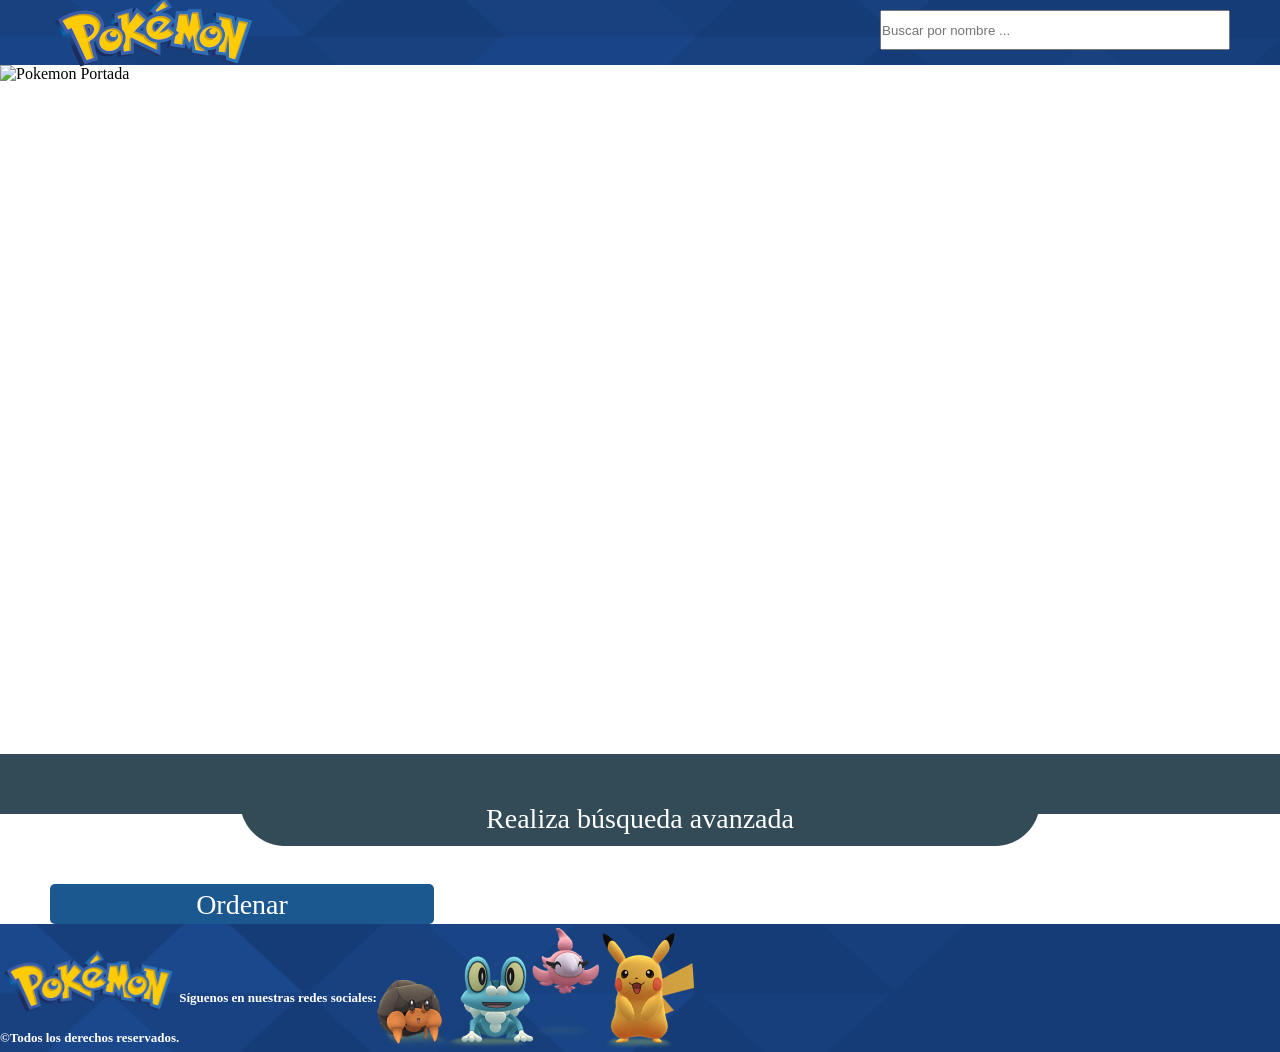
==== src/index.html @ fdc1ced2 "Busqueda avanzada" ====
<!DOCTYPE html>
<html>
  <head>
    <meta charset="utf-8">
    <title>Data Lovers</title>
    <link rel="stylesheet" href="style.css"/>
    <link rel="icon" href="imágenes/pokemon-icono.ico"> <!-- Para el ícono de la página web -->
    <meta name="viewport" content=" width=device-width, initial-scale=1, maximum-scale=1"> <!-- /para el responsive -->
  </head>
  <body>
    <header class="header">
      <img class="header-img__background" src="imágenes/header.jpg">
      <img class="header-img__icono" src="imágenes/header-icono.png" alt="Pokemon">
      <input class="header__input" id="inputName" type="text" placeholder="Buscar por nombre ...">
    </header>

    <main class="main">
      <img class="main__img-front" src="imágenes/poke-portada1.jpg" alt="Pokemon Portada">

      
      <!-- BUSQUEDA AVANZADA -->
      <div class="main__searchAvanced">
        <div class="main__searchAvanced__Options" id= "desplegabledeBusquedaAvanzada" hidden="">
          
            <button class="options-div__button" id="type">Tipo</button>
            <button class="options-div__button" id="debilidad">Debilidad</button> 
            <button class="options-div__button" id="resistencia">Resistencia</button>
            <button class="options-div__button" id="egg">Huevo</button>
            <button class="options-div__button" id="altura">Altura</button>
            <button class="options-div__button" id="peso">Peso</button>
          
        </div>
        <div class="main__searchAvanced__Main">
          <p class="main__searchAvanced-Button" id="searchAvancedButton">Realiza búsqueda avanzada</p>
          <p class="main__searchAvanced-Button-oculto" hidden="" id="ocultarbusqueda">Ocultar búsqueda avanzada</p>
          <img class="main__img-search" src="imágenes/main-1.png" alt=""><!--Imagen de Busqueda avanzada-->
        </div>
      </div>
      <!-- ORDENAR POR -->
      <div class="main-div__Ordenar">
        <button class="main-div__button-ordenar" id="ordenar">Ordenar</button>
        <div class="main-div__button-despliegue" id="desplegar" hidden="">
          <ul>
          <li class="list-order" id="A-Z_sort">Ascendente A-Z</li>
          <li class="list-order" id="Z-A_sort">Descendente Z-A</li>
          <li class="list-order" id="menor-mayor">Menor a Mayor</li>
          <li class="list-order" id="mayor_menor">Mayor a menor</li>
          </ul>
        </div>
      </div>

      <div class="main__div-Characteres" id="main__div-Characteres">
        <!-- AQUI DEBE ESTAR EL DIV DEL MAIN.JS -->

      </div>
      <!-- <button class="main__button-showAll">Mostrar los pokemones</button> -->
    </main>
    <footer class="footer">
      <img class="footer__img-background" src="imágenes/footer.jpg">
      <img class="footer__img-Icono" src="imágenes/header-icono.png" alt="">
      <p class="footer__p-CopyR">©Todos los derechos reservados.</p>
      <p class="footer__p-Social">Síguenos en nuestras redes sociales:</p>
      <img clas="footer__img-Characteres" src="imágenes/footer-personajes.png" alt="">
    </footer>
    <script src="main.js" type="module"></script>
    <script src="data/pokemon/pokemon.js" type="module"></script>
  </body>
</html>
---- src/style.css ----
* {
    padding: 0;
    margin: 0;
    box-sizing: border-box;
  }
  
  .header {
    width: 100%;
    height: 65px;
    display: flex;
    margin: 0 auto;
    flex-direction: column;
    align-items: center;
    position: relative;
    position: fixed;
  }
  
  .header-img__icono {
    position: absolute;
    align-self: start;
    margin-top: -5px;
    margin-left: 50px;
  }
  
  .header__input {
    height: 40px;
    width: 350px;
    margin-top: 10px;
    position: absolute;
    align-self: flex-end;
    margin-right: 50px;
  }
  
  .header-img__background {
    width: 100%;
    height: 65px;
    object-fit: cover;
  }
  
  /* ESTILO DEL MAIN */
  .main {
    width: 100%;
    height: auto;
    display: flex;
    margin: 0 auto;
    flex-direction: column;
    align-items: center;
  }
  
  .main__img-front {
    margin-top: 65px;
    width: 100%;
    height: 689px;
    object-fit: cover;
  }
  /* BUSQUEDA AVANZADA */
  .main__searchAvanced{
    text-align: center;
    width: 100%;
    height: auto;
    display: flex;
    align-items: center;
    flex-direction: column;    
  }
  .main__searchAvanced__Main{
    display: flex;
    justify-content: center;
  }
  .main__img-search {
    width: 100%;
    height: 92px;
    position: absolute;
    z-index: -1;
    object-fit: cover;
  }
  .main__searchAvanced-Button{
    font-family: Roboto;
    font-style: normal;
    font-weight: normal;
    font-size: 28px;
    line-height: 33px;
    color: #FFFFFF;
    margin-top: 48px;
    position: absolute;
    z-index: 1;
    cursor: pointer;
  }
  .main__searchAvanced-Button-oculto{
    font-family: Roboto;
    font-style: normal;
    font-weight: normal;
    font-size: 28px;
    line-height: 33px;
    color: #FFFFFF;
    margin-top: 48px;
    position: absolute;
    cursor: pointer;
    z-index: 1;
  }
  .main__searchAvanced__Options{
    width: 100%;
    height: 100px;
    background-color: #1B588F;
    transition: max-height .5s ease-out;
    overflow: hidden;
    
  }
  .options-div__button{
    width: 8%;
    height: 25px;
    border-radius: 5px;
    border:none;
    cursor: pointer;
    margin-top: 40px;
    margin-left: 4%;
  }
  .options-div__button:hover{
    background-color: #23ACF9;
  }
  /* ORDENAR : para el boton desplegable */
  .main-div__Ordenar {
    width: 30%;
    height: auto;
    text-align: center;
    align-self: flex-start;
    margin-left: 50px;
    margin-top: 130px;
  }
  
  .main-div__button-ordenar {
    width: 100%;
    background-color: #1B588F;
    height: 40px;
    border-radius: 5px;
    border: none;
    font-family: Roboto;
    font-style: normal;
    font-weight: normal;
    font-size: 28px;
    line-height: 33px;
    color: #FFFFFF;
  }
  .main-div__button-despliegue {
    transition: max-height .5s ease-out;
    max-height: 80%;
    overflow: hidden;
  }
  .list-order:hover {
    cursor: pointer;
  }
  .list-order:hover {
    background: rgba(0, 0, 0, 0.2);
  }
  
  /* CSS DE LAS TARJETAS DE POKEMONES */
  .main__div-Characteres {
    width: 100%;
    display: flex;
    flex-wrap: wrap;
    justify-content: space-evenly;
  }
  #pokemonCard1 {
    cursor: pointer;
  }
  /* #pokemonCard2 {
    display: none;
  } */
  .card {
    width: 290px;
    height: 320px;
    background: linear-gradient(180deg, #C8D5D8 0%, rgba(59, 79, 83, 0.35) 52.08%, #485D62 100%);
    border-radius: 12px;
    margin: 20px;
    display: flex;
    flex-direction: column;
    align-items: center;
    padding: 16px 0;
    cursor: pointer;
  }
  
  .card-div__Img {
    width: 250px;
    height: 250px;
  }
  
  .card__Img {
    width: 230px;
    height: 230px;
  }
  
  .cardInfo__Number {
    text-align: center;
    font-family: Roboto;
    font-style: normal;
    font-weight: 500;
    font-size: 20px;
    line-height: 32px;
    color: #FFFFFF;
  }
  
  .cardInfo__Boton:hover {
    border: 20px #7e0a0a;
  }
  
  .cardInfo__Boton {
    width: 290px;
    height: 53px;
    background: linear-gradient(90deg, #B647B8 0%, #7D6ED1 38.54%, #1F6E9A 100%);
    border-radius: 30px;
    border-radius: 0 0 12px 12px;
    border: none;
    padding: 5px 26px;
    font-family: Roboto;
    font-style: normal;
    font-weight: 800;
    font-size: 36px;
    line-height: 40px;
    color: #FFFFFF;
  }
  
  /* .main__button-showAll {
    width: 350px;
    height: 60px;
    background: linear-gradient(90deg, #1B588F 0%, rgba(187, 60, 167, 0.81) 54.17%, #23ACF9 100%);
    border-radius: 30px;
    border: none;
    font-family: Roboto;
    font-style: normal;
    font-weight: 600;
    font-size: 24px;
    line-height: 28px;
    color: #FFFFFF;
    margin-top: 30px;
    margin-bottom: 30px;
  } */
  
  /* ESTILO DEL FOOTER */
  .footer {
    width: 100%;
    height: 128px;
    display: flex;
    margin: 0 auto;
    flex-direction: row ;
    align-items: center;
    
  }
  
  .footer__img-background {
    width: 100%;
    height: 128px;
    position: absolute;
    z-index: -1;
    object-fit: cover;
  }
  
  .footer__img-Icono {
    height: 64px;
    width: 174px;
    position: absolute;
    z-index: 1;
    margin-top: 25px;
    align-self: flex-start;
  }
  
  .footer__p-CopyR {
    font-family: Roboto;
    font-style: normal;
    font-weight: 600;
    font-size: small;
    line-height: 20px;
    color: #FFFFFF;
    margin-top: 100px;
    justify-content: center;
  }
  .footer__p-Social{
    font-family: Roboto;
    font-style: normal;
    font-weight: 600;
    font-size: small;
    line-height: 20px;
    color: #FFFFFF;
    margin-top: 20px;
    justify-content: center;
  }
  .footer__img-Characteres {
    height: 317px;
    width: 120px;
    align-self: flex-end;
    position: absolute;
    z-index: 1;
    
  }
  
  
  /* MEDIA QUERIES */
  @media screen and (min-width: 780px) and (max-width:1024px){
    /* ejecuta tal cosa */
  
  }
  
  @media screen and (min-width: 480px) and (max-width:780px){
  }
    
  @media screen and (max-width:480px){}
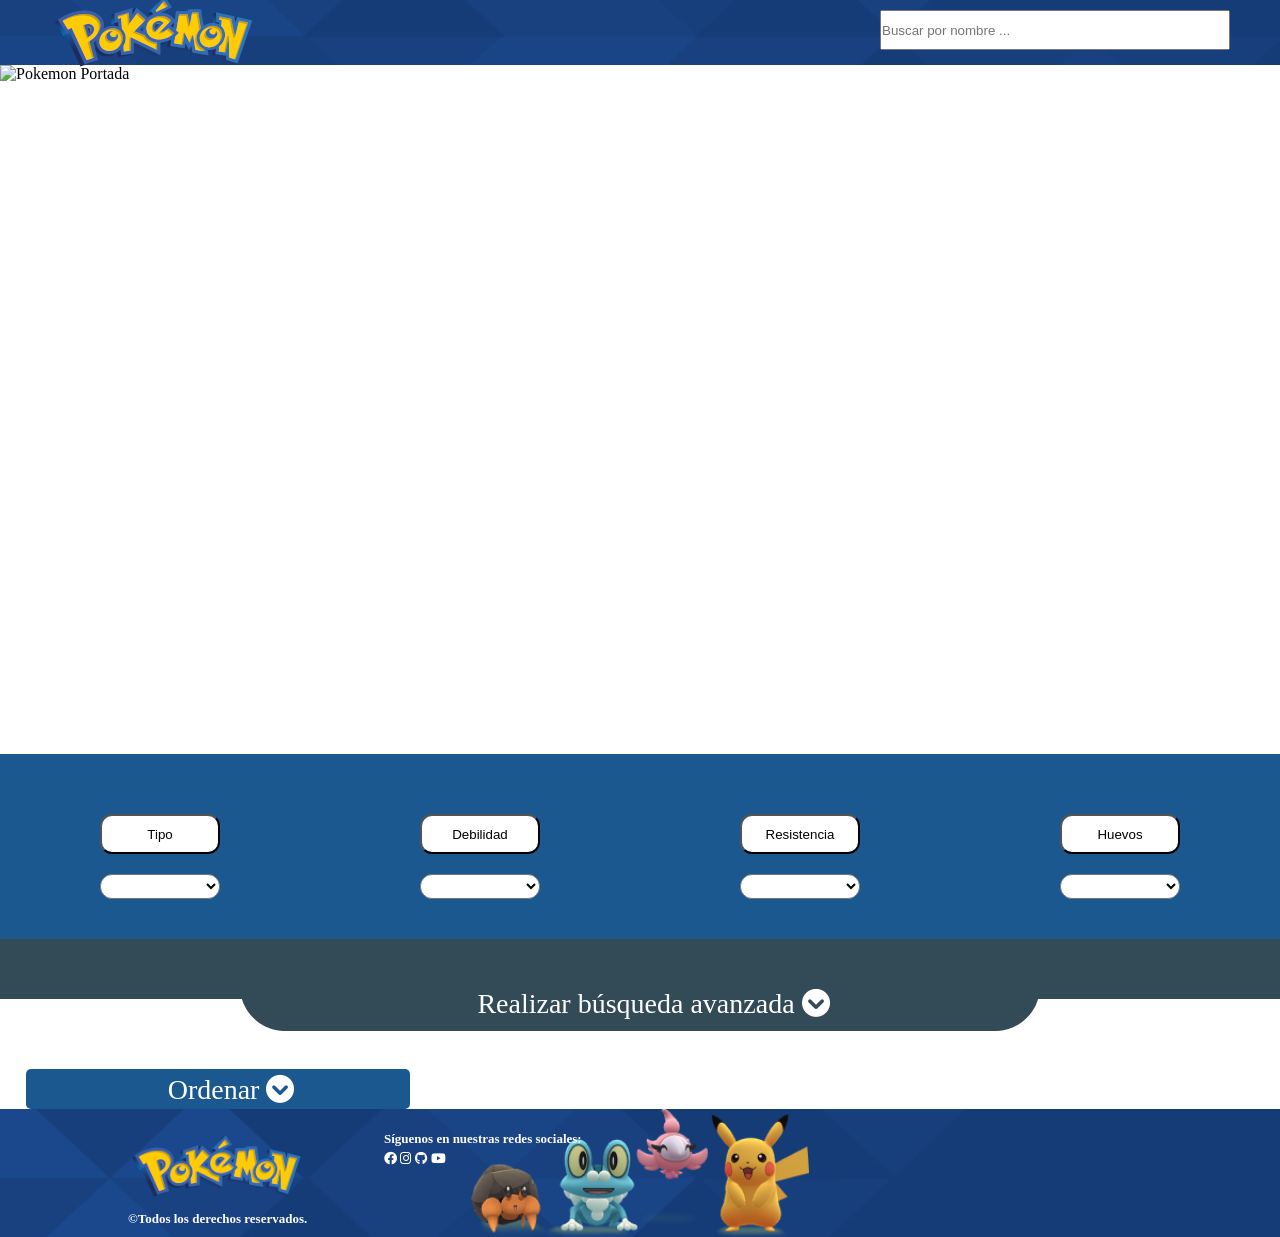
==== commit f875b953: "cambios 9/03" ====
--- a/src/index.html
+++ b/src/index.html
@@ -5,6 +5,7 @@
     <title>Data Lovers</title>
     <link rel="stylesheet" href="style.css"/>
     <link rel="icon" href="imágenes/pokemon-icono.ico"> <!-- Para el ícono de la página web -->
+    <link rel="stylesheet" href="https://cdnjs.cloudflare.com/ajax/libs/font-awesome/6.0.0/css/all.min.css">
     <meta name="viewport" content=" width=device-width, initial-scale=1, maximum-scale=1"> <!-- /para el responsive -->
   </head>
   <body>
@@ -17,28 +18,35 @@
     <main class="main">
       <img class="main__img-front" src="imágenes/poke-portada1.jpg" alt="Pokemon Portada">
 
-      
       <!-- BUSQUEDA AVANZADA -->
       <div class="main__searchAvanced">
-        <div class="main__searchAvanced__Options" id= "desplegabledeBusquedaAvanzada" hidden="">
-          
-            <button class="options-div__button" id="type">Tipo</button>
-            <button class="options-div__button" id="debilidad">Debilidad</button> 
-            <button class="options-div__button" id="resistencia">Resistencia</button>
-            <button class="options-div__button" id="egg">Huevo</button>
-            <button class="options-div__button" id="altura">Altura</button>
-            <button class="options-div__button" id="peso">Peso</button>
-          
+        <div class="OpcionesdeBusqueda">
+            <div>
+            <button id="typeButton">Tipo</button>
+            <select name="" id="typeOptions"></select>
+            </div>
+            <div>
+            <button id="weaknessButton">Debilidad</button>
+            <select name="" id="weaknessOptions"></select>
+            </div>
+            <div>
+            <button id="resistantButton">Resistencia</button>
+            <select id="resistantOptions"></select>
+            </div>
+            <div>
+            <button id="eggButton">Huevos</button>
+            <select id="eggOptions"></select>
+            </div>       
         </div>
-        <div class="main__searchAvanced__Main">
-          <p class="main__searchAvanced-Button" id="searchAvancedButton">Realiza búsqueda avanzada</p>
+        <div class="main__searchAvanced__Main" >
+          <p class="main__searchAvanced-Button" id="searchAvancedButton">Realizar búsqueda avanzada <i class="fa-solid fa-circle-chevron-down"></i></p>
           <p class="main__searchAvanced-Button-oculto" hidden="" id="ocultarbusqueda">Ocultar búsqueda avanzada</p>
           <img class="main__img-search" src="imágenes/main-1.png" alt=""><!--Imagen de Busqueda avanzada-->
         </div>
       </div>
       <!-- ORDENAR POR -->
       <div class="main-div__Ordenar">
-        <button class="main-div__button-ordenar" id="ordenar">Ordenar</button>
+        <button class="main-div__button-ordenar" id="ordenar">Ordenar  <i class="fa-solid fa-circle-chevron-down" id="iconsmall"></i></button>
         <div class="main-div__button-despliegue" id="desplegar" hidden="">
           <ul>
           <li class="list-order" id="A-Z_sort">Ascendente A-Z</li>
@@ -59,10 +67,57 @@
       <img class="footer__img-background" src="imágenes/footer.jpg">
       <img class="footer__img-Icono" src="imágenes/header-icono.png" alt="">
       <p class="footer__p-CopyR">©Todos los derechos reservados.</p>
-      <p class="footer__p-Social">Síguenos en nuestras redes sociales:</p>
-      <img clas="footer__img-Characteres" src="imágenes/footer-personajes.png" alt="">
+      <p class="footer__p-Social">Síguenos en nuestras redes sociales:<br>
+        <i class="fa-brands fa-facebook"></i>
+        <i class="fa-brands fa-instagram"></i>
+        <i class="fa-brands fa-github"></i>
+        <i class="fa-brands fa-youtube"></i>
+      </p>
+      <img clas="footer__img-Characteres" src="imágenes/footer-personajes.png" alt="characteres">
     </footer>
     <script src="main.js" type="module"></script>
     <script src="data/pokemon/pokemon.js" type="module"></script>
   </body>
 </html>
+
+
+
+
+
+
+
+
+<!-- <button class="options-div__button" id="type">Tipo</button>
+            <button class="options-div__button" id="debilidad">Debilidad</button> 
+            <button class="options-div__button" id="resistencia">Resistencia</button>
+            <button class="options-div__button" id="egg">Huevo</button>
+            <button class="options-div__button" id="altura">Altura</button>
+            <button class="options-div__button" id="peso">Peso</button> -->
+
+
+            <!-- <ul class="main__searchAvanced__Options-ul">
+              <li class="main__searchAvanced__Options-ul-li"><button class="options-div__button" id="type">Tipo</button></li>
+                <ul class="optionList" id="listType">
+                  hola
+                </ul>
+              <li class="main__searchAvanced__Options-ul-li"><button class="options-div__button" id="debilidad">Debilidad</button></li>
+                <ul class="optionList" id="listDebilidad">
+                </ul>
+              <li class="main__searchAvanced__Options-ul-li"><button class="options-div__button" id="resistencia">Resistencia</button></li>
+                <ul class="optionList" id="listResistencia">
+                </ul>
+              <li class="main__searchAvanced__Options-ul-li"><button class="options-div__button" id="egg">Huevo</button></li>
+                <ul class="optionList" id="listEgg">
+                </ul>
+            </ul> -->
+            <!-- <button class="options-div__button" id="altura">Altura</button>
+            <button class="options-div__button" id="peso">Peso</button> -->
+
+
+
+             <!-- <div class="main__searchAvanced__OptionsMore" hidden="" id="optionMore">
+          <div id="listType"></div>
+          <div id="listDebilidad"></div>
+          <div id="listResistencia"></div>
+          <div id="listEgg"></div>       
+        </div> -->
--- a/src/style.css
+++ b/src/style.css
@@ -36,7 +36,10 @@
     height: 65px;
     object-fit: cover;
   }
-  
+  /* Estilo del icono */
+  .fa-solid{
+    width: 1px;
+  }
   /* ESTILO DEL MAIN */
   .main {
     width: 100%;
@@ -46,13 +49,13 @@
     flex-direction: column;
     align-items: center;
   }
-  
   .main__img-front {
     margin-top: 65px;
     width: 100%;
     height: 689px;
     object-fit: cover;
   }
+
   /* BUSQUEDA AVANZADA */
   .main__searchAvanced{
     text-align: center;
@@ -60,8 +63,42 @@
     height: auto;
     display: flex;
     align-items: center;
-    flex-direction: column;    
-  }
+    flex-direction: column; 
+      
+  }
+  .OpcionesdeBusqueda{
+    width: 100%;
+    height: auto;
+    background-color: #1B588F; 
+    display: inline-flex;
+    justify-content: center;
+  }
+  .OpcionesdeBusqueda div{
+    display: flex;
+    flex-direction: column;
+    align-items: center;
+    margin:40px;
+    width: 25%;
+    height: 100%;
+  }
+  .OpcionesdeBusqueda div button{
+    margin: 20px;
+    width: 50%;
+    height: 40px;
+    background-color: #ffffff;
+    border-radius: 12px;
+  }
+  .OpcionesdeBusqueda div select{
+    width: 50%;
+    height: 25px;
+    background-color: #ffffff;
+    border-radius: 12px;
+    text-align: center;
+  }
+  .typeOptions__id{
+    background-color: #ffffff57;
+  }
+
   .main__searchAvanced__Main{
     display: flex;
     justify-content: center;
@@ -97,36 +134,17 @@
     cursor: pointer;
     z-index: 1;
   }
-  .main__searchAvanced__Options{
-    width: 100%;
-    height: 100px;
-    background-color: #1B588F;
-    transition: max-height .5s ease-out;
-    overflow: hidden;
-    
-  }
-  .options-div__button{
-    width: 8%;
-    height: 25px;
-    border-radius: 5px;
-    border:none;
-    cursor: pointer;
-    margin-top: 40px;
-    margin-left: 4%;
-  }
-  .options-div__button:hover{
-    background-color: #23ACF9;
-  }
+  
   /* ORDENAR : para el boton desplegable */
   .main-div__Ordenar {
     width: 30%;
     height: auto;
     text-align: center;
     align-self: flex-start;
-    margin-left: 50px;
+    margin-left: 2%;
     margin-top: 130px;
-  }
-  
+    
+  }
   .main-div__button-ordenar {
     width: 100%;
     background-color: #1B588F;
@@ -147,8 +165,6 @@
   }
   .list-order:hover {
     cursor: pointer;
-  }
-  .list-order:hover {
     background: rgba(0, 0, 0, 0.2);
   }
   
@@ -158,13 +174,9 @@
     display: flex;
     flex-wrap: wrap;
     justify-content: space-evenly;
-  }
-  #pokemonCard1 {
-    cursor: pointer;
-  }
-  /* #pokemonCard2 {
-    display: none;
-  } */
+    
+  }
+  
   .card {
     width: 290px;
     height: 320px;
@@ -177,17 +189,16 @@
     padding: 16px 0;
     cursor: pointer;
   }
-  
   .card-div__Img {
     width: 250px;
     height: 250px;
-  }
-  
+    text-align: center;
+  }
   .card__Img {
     width: 230px;
     height: 230px;
-  }
-  
+   
+  }
   .cardInfo__Number {
     text-align: center;
     font-family: Roboto;
@@ -197,11 +208,9 @@
     line-height: 32px;
     color: #FFFFFF;
   }
-  
   .cardInfo__Boton:hover {
     border: 20px #7e0a0a;
   }
-  
   .cardInfo__Boton {
     width: 290px;
     height: 53px;
@@ -213,36 +222,17 @@
     font-family: Roboto;
     font-style: normal;
     font-weight: 800;
-    font-size: 36px;
+    font-size: 30px;
     line-height: 40px;
     color: #FFFFFF;
   }
-  
-  /* .main__button-showAll {
-    width: 350px;
-    height: 60px;
-    background: linear-gradient(90deg, #1B588F 0%, rgba(187, 60, 167, 0.81) 54.17%, #23ACF9 100%);
-    border-radius: 30px;
-    border: none;
-    font-family: Roboto;
-    font-style: normal;
-    font-weight: 600;
-    font-size: 24px;
-    line-height: 28px;
-    color: #FFFFFF;
-    margin-top: 30px;
-    margin-bottom: 30px;
-  } */
-  
+    
   /* ESTILO DEL FOOTER */
   .footer {
     width: 100%;
     height: 128px;
     display: flex;
-    margin: 0 auto;
-    flex-direction: row ;
-    align-items: center;
-    
+    justify-content: center;    
   }
   
   .footer__img-background {
@@ -259,9 +249,8 @@
     position: absolute;
     z-index: 1;
     margin-top: 25px;
-    align-self: flex-start;
-  }
-  
+    left: 10%;
+  }
   .footer__p-CopyR {
     font-family: Roboto;
     font-style: normal;
@@ -269,8 +258,9 @@
     font-size: small;
     line-height: 20px;
     color: #FFFFFF;
+    position: absolute;
     margin-top: 100px;
-    justify-content: center;
+    left: 10%;
   }
   .footer__p-Social{
     font-family: Roboto;
@@ -280,26 +270,76 @@
     line-height: 20px;
     color: #FFFFFF;
     margin-top: 20px;
-    justify-content: center;
+    left: 30%;
+    position: absolute;
   }
   .footer__img-Characteres {
-    height: 317px;
+    height: 50px;
     width: 120px;
-    align-self: flex-end;
-    position: absolute;
-    z-index: 1;
-    
-  }
+    position: absolute;
+    margin-top: 0%;
+    left: 80%;
+  }
+ 
   
   
   /* MEDIA QUERIES */
   @media screen and (min-width: 780px) and (max-width:1024px){
     /* ejecuta tal cosa */
-  
-  }
-  
-  @media screen and (min-width: 480px) and (max-width:780px){
-  }
-    
-  @media screen and (max-width:480px){}
-    +  }
+  
+  @media screen and (min-width: 360px) and (max-width:780px){
+    .main__img-front {
+      margin-top: 65px;
+      width: 100%;
+      object-fit: fill;
+      
+      
+    }
+    .footer__img-Characteres {
+      display: none;}
+  
+  
+  }
+    
+  @media screen and (max-width:360px){
+    .header {
+      width: 100%;
+      height: 20%;
+      position: fixed;
+      background-color: #7D6ED1;
+    }
+    
+    .header-img__icono {
+     width: 50%;
+     align-self: center;
+     
+    
+     
+    }
+    
+    .header__input {
+      
+      width: 80%;
+      margin-top: 18%;
+      align-self: center;
+      
+      
+      
+    }
+    
+    .header-img__background {
+      display: none;
+    }
+
+
+    .main__img-front {
+      display: none;
+  }
+  .main__searchAvanced{
+    display: none;
+  }
+  .footer__img-Characteres {
+    display: none;}
+}
+  
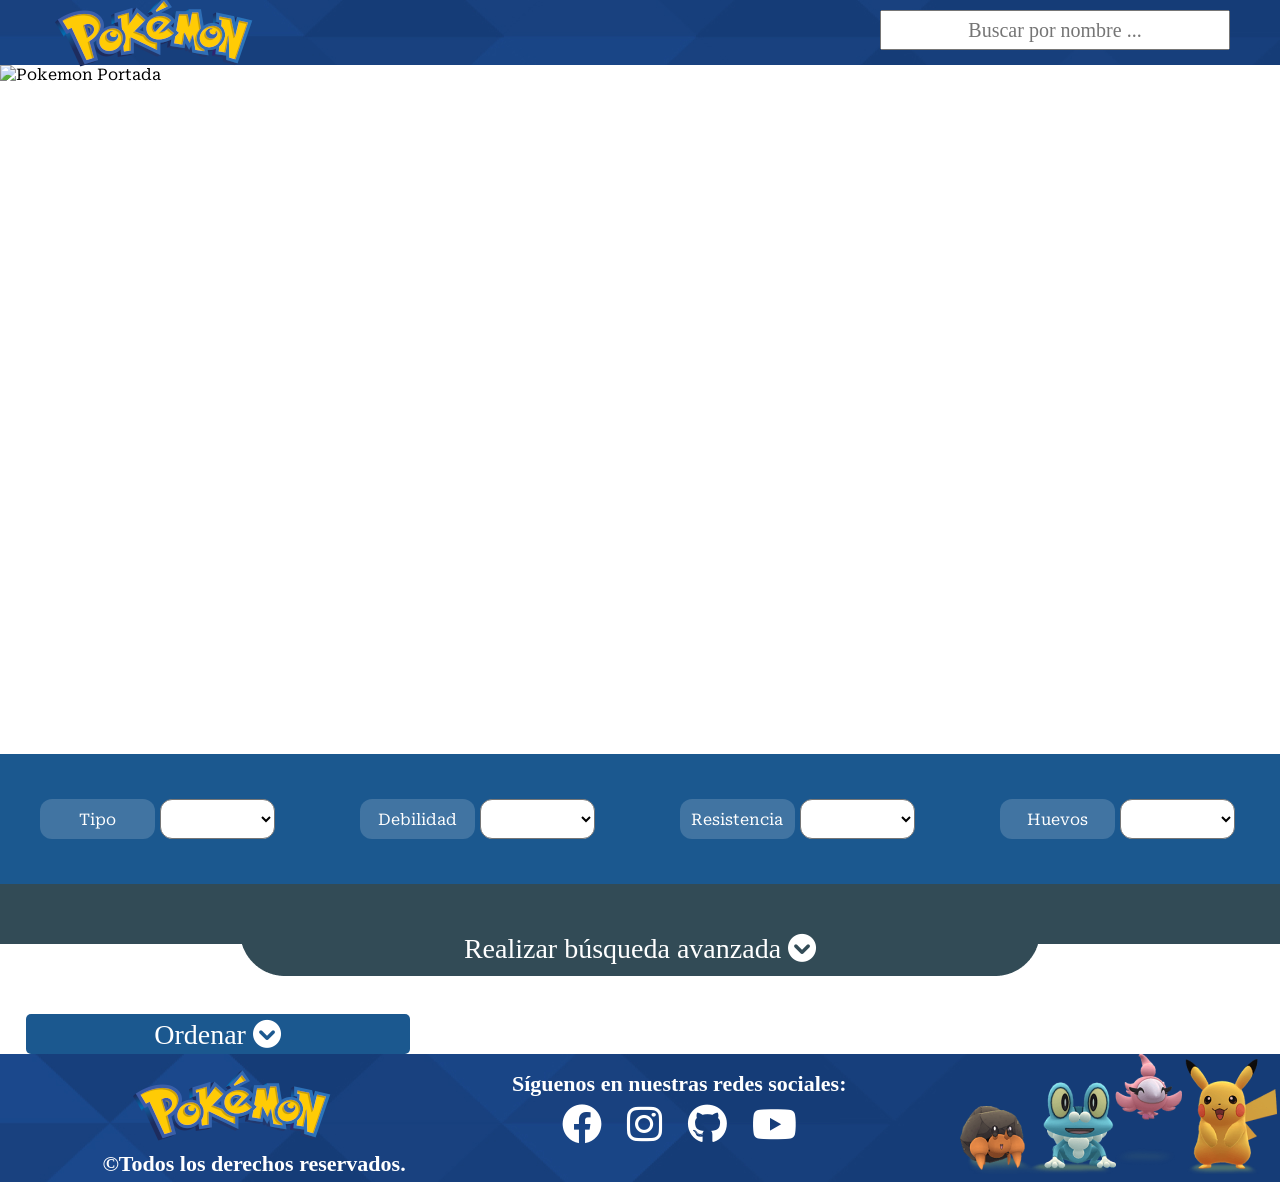
==== commit cbc683c6: "voltear la tarjeta-(backCard)" ====
--- a/src/index.html
+++ b/src/index.html
@@ -2,10 +2,11 @@
 <html>
   <head>
     <meta charset="utf-8">
-    <title>Data Lovers</title>
+    <title>Data Lovers - Pokemones</title>
     <link rel="stylesheet" href="style.css"/>
     <link rel="icon" href="imágenes/pokemon-icono.ico"> <!-- Para el ícono de la página web -->
     <link rel="stylesheet" href="https://cdnjs.cloudflare.com/ajax/libs/font-awesome/6.0.0/css/all.min.css">
+    <link href="https://fonts.googleapis.com/css2?family=Roboto+Serif:wght@100&display=swap" rel="stylesheet">
     <meta name="viewport" content=" width=device-width, initial-scale=1, maximum-scale=1"> <!-- /para el responsive -->
   </head>
   <body>
@@ -17,7 +18,6 @@
 
     <main class="main">
       <img class="main__img-front" src="imágenes/poke-portada1.jpg" alt="Pokemon Portada">
-
       <!-- BUSQUEDA AVANZADA -->
       <div class="main__searchAvanced">
         <div class="OpcionesdeBusqueda">
@@ -36,7 +36,7 @@
             <div>
             <button id="eggButton">Huevos</button>
             <select id="eggOptions"></select>
-            </div>       
+            </div>
         </div>
         <div class="main__searchAvanced__Main" >
           <p class="main__searchAvanced-Button" id="searchAvancedButton">Realizar búsqueda avanzada <i class="fa-solid fa-circle-chevron-down"></i></p>
@@ -49,20 +49,19 @@
         <button class="main-div__button-ordenar" id="ordenar">Ordenar  <i class="fa-solid fa-circle-chevron-down" id="iconsmall"></i></button>
         <div class="main-div__button-despliegue" id="desplegar" hidden="">
           <ul>
-          <li class="list-order" id="A-Z_sort">Ascendente A-Z</li>
-          <li class="list-order" id="Z-A_sort">Descendente Z-A</li>
-          <li class="list-order" id="menor-mayor">Menor a Mayor</li>
-          <li class="list-order" id="mayor_menor">Mayor a menor</li>
+            <li class="list-order" id="A-Z_sort">Ascendente A-Z</li>
+            <li class="list-order" id="Z-A_sort">Descendente Z-A</li>
+            <li class="list-order" id="menor-mayor">Menor a Mayor</li>
+            <li class="list-order" id="mayor_menor">Mayor a menor</li>
           </ul>
         </div>
       </div>
-
+        <!-- VISTA DE LOS POKEMONES -->
       <div class="main__div-Characteres" id="main__div-Characteres">
         <!-- AQUI DEBE ESTAR EL DIV DEL MAIN.JS -->
+      </div>
+    </main>
 
-      </div>
-      <!-- <button class="main__button-showAll">Mostrar los pokemones</button> -->
-    </main>
     <footer class="footer">
       <img class="footer__img-background" src="imágenes/footer.jpg">
       <img class="footer__img-Icono" src="imágenes/header-icono.png" alt="">
@@ -73,22 +72,17 @@
         <i class="fa-brands fa-github"></i>
         <i class="fa-brands fa-youtube"></i>
       </p>
-      <img clas="footer__img-Characteres" src="imágenes/footer-personajes.png" alt="characteres">
+      <div>
+        <img clas="footer__img-Characteres" src="imágenes/footer-personajes.png" alt="characteres">
+      </div>
     </footer>
     <script src="main.js" type="module"></script>
     <script src="data/pokemon/pokemon.js" type="module"></script>
   </body>
 </html>
 
-
-
-
-
-
-
-
 <!-- <button class="options-div__button" id="type">Tipo</button>
-            <button class="options-div__button" id="debilidad">Debilidad</button> 
+            <button class="options-div__button" id="debilidad">Debilidad</button>
             <button class="options-div__button" id="resistencia">Resistencia</button>
             <button class="options-div__button" id="egg">Huevo</button>
             <button class="options-div__button" id="altura">Altura</button>
@@ -119,5 +113,5 @@
           <div id="listType"></div>
           <div id="listDebilidad"></div>
           <div id="listResistencia"></div>
-          <div id="listEgg"></div>       
+          <div id="listEgg"></div>
         </div> -->
--- a/src/style.css
+++ b/src/style.css
@@ -2,8 +2,9 @@
     padding: 0;
     margin: 0;
     box-sizing: border-box;
-  }
-  
+    font-family: 'Roboto Serif', sans-serif;
+  }
+
   .header {
     width: 100%;
     height: 65px;
@@ -11,17 +12,18 @@
     margin: 0 auto;
     flex-direction: column;
     align-items: center;
-    position: relative;
+    position: absolute;
     position: fixed;
-  }
-  
+    z-index: 2;
+  }
+
   .header-img__icono {
     position: absolute;
     align-self: start;
     margin-top: -5px;
     margin-left: 50px;
   }
-  
+
   .header__input {
     height: 40px;
     width: 350px;
@@ -29,113 +31,122 @@
     position: absolute;
     align-self: flex-end;
     margin-right: 50px;
-  }
-  
-  .header-img__background {
-    width: 100%;
-    height: 65px;
-    object-fit: cover;
-  }
-  /* Estilo del icono */
-  .fa-solid{
-    width: 1px;
-  }
-  /* ESTILO DEL MAIN */
-  .main {
-    width: 100%;
-    height: auto;
-    display: flex;
-    margin: 0 auto;
-    flex-direction: column;
-    align-items: center;
-  }
-  .main__img-front {
-    margin-top: 65px;
-    width: 100%;
-    height: 689px;
-    object-fit: cover;
-  }
-
-  /* BUSQUEDA AVANZADA */
-  .main__searchAvanced{
     text-align: center;
-    width: 100%;
-    height: auto;
-    display: flex;
-    align-items: center;
-    flex-direction: column; 
-      
-  }
-  .OpcionesdeBusqueda{
-    width: 100%;
-    height: auto;
-    background-color: #1B588F; 
-    display: inline-flex;
-    justify-content: center;
-  }
-  .OpcionesdeBusqueda div{
-    display: flex;
-    flex-direction: column;
-    align-items: center;
-    margin:40px;
-    width: 25%;
-    height: 100%;
-  }
-  .OpcionesdeBusqueda div button{
-    margin: 20px;
-    width: 50%;
-    height: 40px;
-    background-color: #ffffff;
-    border-radius: 12px;
-  }
-  .OpcionesdeBusqueda div select{
-    width: 50%;
-    height: 25px;
-    background-color: #ffffff;
-    border-radius: 12px;
-    text-align: center;
-  }
-  .typeOptions__id{
-    background-color: #ffffff57;
-  }
-
-  .main__searchAvanced__Main{
-    display: flex;
-    justify-content: center;
-  }
-  .main__img-search {
-    width: 100%;
-    height: 92px;
-    position: absolute;
-    z-index: -1;
-    object-fit: cover;
-  }
-  .main__searchAvanced-Button{
     font-family: Roboto;
     font-style: normal;
     font-weight: normal;
-    font-size: 28px;
-    line-height: 33px;
-    color: #FFFFFF;
-    margin-top: 48px;
-    position: absolute;
-    z-index: 1;
-    cursor: pointer;
-  }
-  .main__searchAvanced-Button-oculto{
-    font-family: Roboto;
-    font-style: normal;
-    font-weight: normal;
-    font-size: 28px;
-    line-height: 33px;
-    color: #FFFFFF;
-    margin-top: 48px;
-    position: absolute;
-    cursor: pointer;
-    z-index: 1;
-  }
-  
-  /* ORDENAR : para el boton desplegable */
+    font-size: 20px;
+  }
+
+  .header-img__background {
+    width: 100%;
+    height: 65px;
+    object-fit: cover;
+  }
+
+  /* ESTILO DEL MAIN */
+  .main {
+    width: 100%;
+    height: auto;
+    display: flex;
+    margin: 0 auto;
+    flex-direction: column;
+    align-items: center;
+  }
+  .main__img-front {
+    margin-top: 65px;
+    width: 100%;
+    height: 689px;
+    object-fit: cover;
+  }
+
+  /* MAIN: BUSQUEDA AVANZADA */
+.main__searchAvanced {
+  text-align: center;
+  width: 100%;
+  height: auto;
+  display: flex;
+  align-items: center;
+  flex-direction: column;
+}
+
+.OpcionesdeBusqueda {
+  width: 100%;
+  height: auto;
+  background-color: #1B588F;
+  display: inline-flex;
+  justify-content: center;
+}
+
+.OpcionesdeBusqueda div {
+  display: flex;
+  flex-direction: row;
+  align-items: center;
+  margin: 40px;
+  width: 25%;
+  height: 100%;
+}
+
+.OpcionesdeBusqueda div button {
+  width: 50%;
+  height: 40px;
+  background-color: #ffffff2a;
+  border-radius: 12px;
+  border: none;
+  color: #FFFFFF;
+  font-size: 16px;
+}
+
+.OpcionesdeBusqueda div select {
+  width: 50%;
+  height: 40px;
+  background-color: #FFFFFF;
+  border-radius: 12px;
+  text-align: center;
+  margin: 5px;
+  font-size: 16px;
+}
+
+.main__searchAvanced__Main {
+  display: flex;
+  justify-content: center;
+}
+
+.main__img-search {
+  width: 100%;
+  height: 92px;
+  position: absolute;
+  z-index: -1;
+  object-fit: cover;
+}
+
+.main__searchAvanced-Button {
+  font-family: Roboto;
+  font-style: normal;
+  font-weight: normal;
+  font-size: 28px;
+  line-height: 33px;
+  color: #FFFFFF;
+  margin-top: 48px;
+  position: absolute;
+  z-index: 1;
+  cursor: pointer;
+}
+
+.main__searchAvanced-Button-oculto {
+  font-family: Roboto;
+  font-style: normal;
+  font-weight: normal;
+  font-size: 28px;
+  line-height: 33px;
+  color: #FFFFFF;
+  margin-top: 48px;
+  position: absolute;
+  cursor: pointer;
+  z-index: 1;
+}
+
+  /* MAIN: ORDENAR POR */
   .main-div__Ordenar {
     width: 30%;
     height: auto;
@@ -143,7 +154,6 @@
     align-self: flex-start;
     margin-left: 2%;
     margin-top: 130px;
-    
   }
   .main-div__button-ordenar {
     width: 100%;
@@ -167,17 +177,26 @@
     cursor: pointer;
     background: rgba(0, 0, 0, 0.2);
   }
-  
-  /* CSS DE LAS TARJETAS DE POKEMONES */
+
+  /*MAIN: TARJETAS DE POKEMONES */
   .main__div-Characteres {
     width: 100%;
     display: flex;
     flex-wrap: wrap;
     justify-content: space-evenly;
-    
-  }
-  
-  .card {
+  }
+  .card{
+    width: 290px;
+    height: 320px;
+    margin: 20px;
+    display: flex;
+    flex-direction: column;
+    align-items: center;
+    padding: 0;
+    position: relative;
+    z-index: 1;
+  }
+  .backCard {
     width: 290px;
     height: 320px;
     background: linear-gradient(180deg, #C8D5D8 0%, rgba(59, 79, 83, 0.35) 52.08%, #485D62 100%);
@@ -186,8 +205,23 @@
     display: flex;
     flex-direction: column;
     align-items: center;
-    padding: 16px 0;
-    cursor: pointer;
+    padding: 0;
+    position: relative;
+  }
+  .frontCard {
+    width: 290px;
+    height: 320px;
+    background: linear-gradient(180deg, #C8D5D8 0%, rgba(59, 79, 83, 0.35) 52.08%, #485D62 100%);
+    border-radius: 12px;
+    margin: 20px;
+    display: flex;
+    flex-direction: column;
+    align-items: center;
+    padding: 0;
+    position: relative;
+  }
+  .backCard {
+    display: none;
   }
   .card-div__Img {
     width: 250px;
@@ -197,7 +231,6 @@
   .card__Img {
     width: 230px;
     height: 230px;
-   
   }
   .cardInfo__Number {
     text-align: center;
@@ -208,9 +241,7 @@
     line-height: 32px;
     color: #FFFFFF;
   }
-  .cardInfo__Boton:hover {
-    border: 20px #7e0a0a;
-  }
+
   .cardInfo__Boton {
     width: 290px;
     height: 53px;
@@ -226,120 +257,116 @@
     line-height: 40px;
     color: #FFFFFF;
   }
-    
+
   /* ESTILO DEL FOOTER */
+.footer {
+  width: 100%;
+  height: 128px;
+  text-align: center;
+  display: inline-flex;
+  vertical-align: bottom;
+}
+.footer__img-background {
+  width: 100%;
+  height: 128px;
+  /* position: absolute;
+    z-index: -1; */
+  object-fit: cover;
+}
+.footer__img-Icono {
+  position: absolute;
+  margin-top: 15px;
+  left: 10%;
+}
+.footer__p-CopyR {
+  font-family: Roboto;
+  font-style: normal;
+  font-weight: 600;
+  font-size: 22px;
+  line-height: 20px;
+  color: #FFFFFF;
+  position: absolute;
+  margin-top: 100px;
+  left: 8%;
+}
+.footer__p-Social {
+  font-family: Roboto;
+  font-style: normal;
+  font-weight: 600;
+  font-size: 22px;
+  line-height: 20px;
+  color: #FFFFFF;
+  margin-top: 20px;
+  left: 40%;
+  position: absolute;
+}
+.footer__p-Social i {
+  font-size: 40px;
+  padding: 10px;
+  /* margin: 10px; */
+}
+.footer div {
+  width: 20%;
+  position: absolute;
+  left: 75%;
+}
+
+/* MEDIA QUERIES */
+@media screen and (min-width: 780px) and (max-width:1024px) {
+  /* ejecuta tal cosa */
+}
+
+@media screen and (min-width: 360px) and (max-width:780px) {
+  .main__img-front {
+    margin-top: 65px;
+    width: 100%;
+    object-fit: fill;
+  }
+  .footer__img-Characteres {
+    display: none;
+  }
+}
+
+@media screen and (max-width:360px) {
+  .header {
+    width: 360px;
+    height: 180px;
+    position: fixed;
+    background-color: #7D6ED1;
+  }
+
+  .header-img__icono {
+    height: 100px;
+  }
+
+  .header__input {
+    height: 70px;
+    margin-top: 105px;
+    width: 70%;
+  }
+
+  .header-img__background {
+    display: none;
+  }
+
+  .main__img-front {
+    display: none;
+  }
+
+  .main__searchAvanced {
+    display: none;
+  }
+
+  .footer div {
+    display: none;
+  }
+
+  .footer__p-Social {
+    display: none;
+  }
+
   .footer {
-    width: 100%;
-    height: 128px;
-    display: flex;
-    justify-content: center;    
-  }
-  
-  .footer__img-background {
-    width: 100%;
-    height: 128px;
-    position: absolute;
-    z-index: -1;
-    object-fit: cover;
-  }
-  
-  .footer__img-Icono {
-    height: 64px;
-    width: 174px;
-    position: absolute;
-    z-index: 1;
-    margin-top: 25px;
-    left: 10%;
-  }
-  .footer__p-CopyR {
-    font-family: Roboto;
-    font-style: normal;
-    font-weight: 600;
-    font-size: small;
-    line-height: 20px;
-    color: #FFFFFF;
-    position: absolute;
-    margin-top: 100px;
-    left: 10%;
-  }
-  .footer__p-Social{
-    font-family: Roboto;
-    font-style: normal;
-    font-weight: 600;
-    font-size: small;
-    line-height: 20px;
-    color: #FFFFFF;
-    margin-top: 20px;
-    left: 30%;
-    position: absolute;
-  }
-  .footer__img-Characteres {
-    height: 50px;
-    width: 120px;
-    position: absolute;
-    margin-top: 0%;
-    left: 80%;
-  }
- 
-  
-  
-  /* MEDIA QUERIES */
-  @media screen and (min-width: 780px) and (max-width:1024px){
-    /* ejecuta tal cosa */
-  }
-  
-  @media screen and (min-width: 360px) and (max-width:780px){
-    .main__img-front {
-      margin-top: 65px;
-      width: 100%;
-      object-fit: fill;
-      
-      
-    }
-    .footer__img-Characteres {
-      display: none;}
-  
-  
-  }
-    
-  @media screen and (max-width:360px){
-    .header {
-      width: 100%;
-      height: 20%;
-      position: fixed;
-      background-color: #7D6ED1;
-    }
-    
-    .header-img__icono {
-     width: 50%;
-     align-self: center;
-     
-    
-     
-    }
-    
-    .header__input {
-      
-      width: 80%;
-      margin-top: 18%;
-      align-self: center;
-      
-      
-      
-    }
-    
-    .header-img__background {
-      display: none;
-    }
-
-
-    .main__img-front {
-      display: none;
-  }
-  .main__searchAvanced{
-    display: none;
-  }
-  .footer__img-Characteres {
-    display: none;}
-}
-  
+    align-items: center;
+    flex-direction: column;
+  }
+}
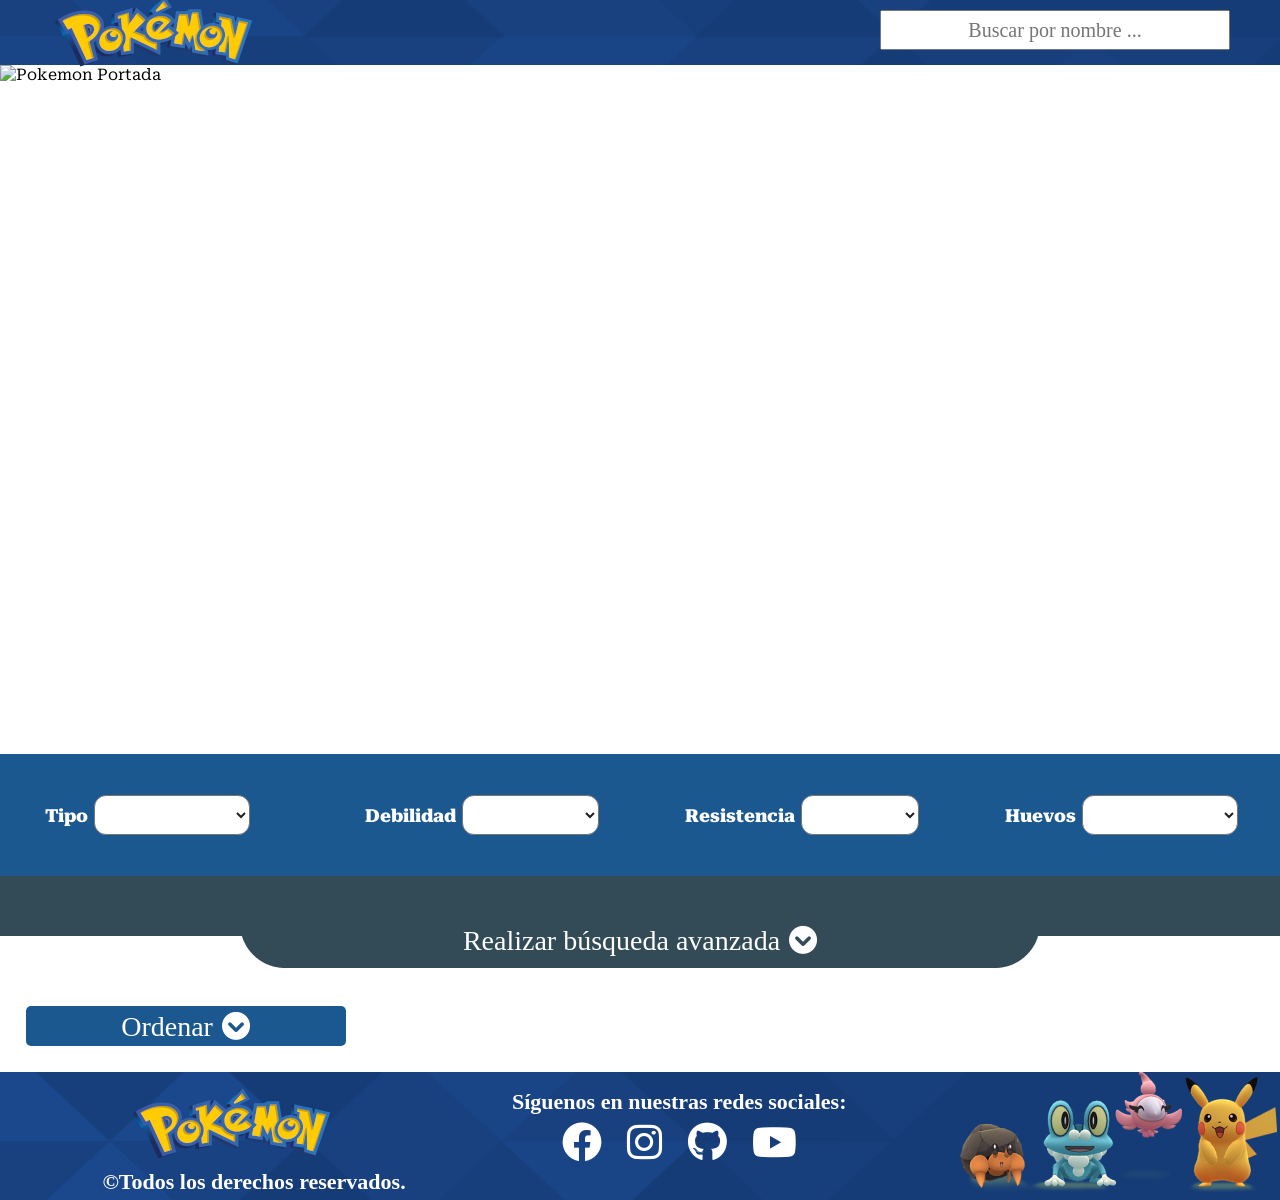
==== commit 45d82744: "Cambios : Search & others" ====
--- a/src/index.html
+++ b/src/index.html
@@ -20,27 +20,27 @@
       <img class="main__img-front" src="imágenes/poke-portada1.jpg" alt="Pokemon Portada">
       <!-- BUSQUEDA AVANZADA -->
       <div class="main__searchAvanced">
-        <div class="OpcionesdeBusqueda">
-            <div>
-            <button id="typeButton">Tipo</button>
-            <select name="" id="typeOptions"></select>
+        <div class="OpcionesdeBusqueda hide">
+            <div class="OpcionesdeBusqueda__div">
+            <button class="OpcionesdeBusqueda__div__button" id="typeButton">Tipo</button>
+            <select class="OpcionesdeBusqueda__div__select" name="" id="typeOptions"></select>
             </div>
-            <div>
-            <button id="weaknessButton">Debilidad</button>
-            <select name="" id="weaknessOptions"></select>
+            <div class="OpcionesdeBusqueda__div">
+            <button class="OpcionesdeBusqueda__div__button" id="weaknessButton">Debilidad</button>
+            <select  class="OpcionesdeBusqueda__div__select" name="" id="weaknessOptions"></select>
             </div>
-            <div>
-            <button id="resistantButton">Resistencia</button>
-            <select id="resistantOptions"></select>
+            <div class="OpcionesdeBusqueda__div">
+            <button class="OpcionesdeBusqueda__div__button" id="resistantButton">Resistencia</button>
+            <select class="OpcionesdeBusqueda__div__select" id="resistantOptions"></select>
             </div>
-            <div>
-            <button id="eggButton">Huevos</button>
-            <select id="eggOptions"></select>
+            <div class="OpcionesdeBusqueda__div">
+            <button class="OpcionesdeBusqueda__div__button" id="eggButton">Huevos</button>
+            <select class="OpcionesdeBusqueda__div__select" id="eggOptions"></select>
             </div>
         </div>
         <div class="main__searchAvanced__Main" >
-          <p class="main__searchAvanced-Button" id="searchAvancedButton">Realizar búsqueda avanzada <i class="fa-solid fa-circle-chevron-down"></i></p>
-          <p class="main__searchAvanced-Button-oculto" hidden="" id="ocultarbusqueda">Ocultar búsqueda avanzada</p>
+          <p class="main__searchAvanced-Button" id="searchAvancedButton">Realizar búsqueda avanzada  <i class="fa-solid fa-circle-chevron-down"></i></p>
+          <p class="main__searchAvanced-Button-oculto" hidden="" id="ocultarbusqueda">Ocultar búsqueda avanzada    <i class="fa-solid fa-circle-chevron-up"></i></p>
           <img class="main__img-search" src="imágenes/main-1.png" alt=""><!--Imagen de Busqueda avanzada-->
         </div>
       </div>
--- a/src/style.css
+++ b/src/style.css
@@ -76,9 +76,10 @@
   background-color: #1B588F;
   display: inline-flex;
   justify-content: center;
-}
-
-.OpcionesdeBusqueda div {
+
+}
+
+.OpcionesdeBusqueda__div {
   display: flex;
   flex-direction: row;
   align-items: center;
@@ -87,25 +88,30 @@
   height: 100%;
 }
 
-.OpcionesdeBusqueda div button {
-  width: 50%;
-  height: 40px;
-  background-color: #ffffff2a;
+.OpcionesdeBusqueda__div__button {
+  width: auto;
+  height: auto;
+  background-color: #ffffff00;
   border-radius: 12px;
   border: none;
   color: #FFFFFF;
-  font-size: 16px;
-}
-
-.OpcionesdeBusqueda div select {
-  width: 50%;
+  font-size: 18px;
+  font-weight: 800;
+  margin: 2%;
+}
+
+.OpcionesdeBusqueda__div__select {
+  width: 65%;
   height: 40px;
-  background-color: #FFFFFF;
+  background-color: #ffffff;
   border-radius: 12px;
   text-align: center;
-  margin: 5px;
+  margin: 1px;
   font-size: 16px;
-}
+  font-weight: 600;
+  color: rgb(32, 32, 32);
+}
+
 
 .main__searchAvanced__Main {
   display: flex;
@@ -144,11 +150,18 @@
   position: absolute;
   cursor: pointer;
   z-index: 1;
+  
+ 
+}
+.fa-solid{
+  
+  margin-top: auto;
+  margin-left: 2px;
 }
 
   /* MAIN: ORDENAR POR */
   .main-div__Ordenar {
-    width: 30%;
+    width: 25%;
     height: auto;
     text-align: center;
     align-self: flex-start;
@@ -172,6 +185,13 @@
     transition: max-height .5s ease-out;
     max-height: 80%;
     overflow: hidden;
+    margin-top: 2px;
+  }
+  .list-order{
+    font-size: 17px;
+    font-weight: 700;
+    color: rgb(22, 20, 20);
+    padding: 1px;
   }
   .list-order:hover {
     cursor: pointer;
@@ -184,6 +204,7 @@
     display: flex;
     flex-wrap: wrap;
     justify-content: space-evenly;
+    margin-bottom: 2%;
   }
   .card{
     width: 290px;
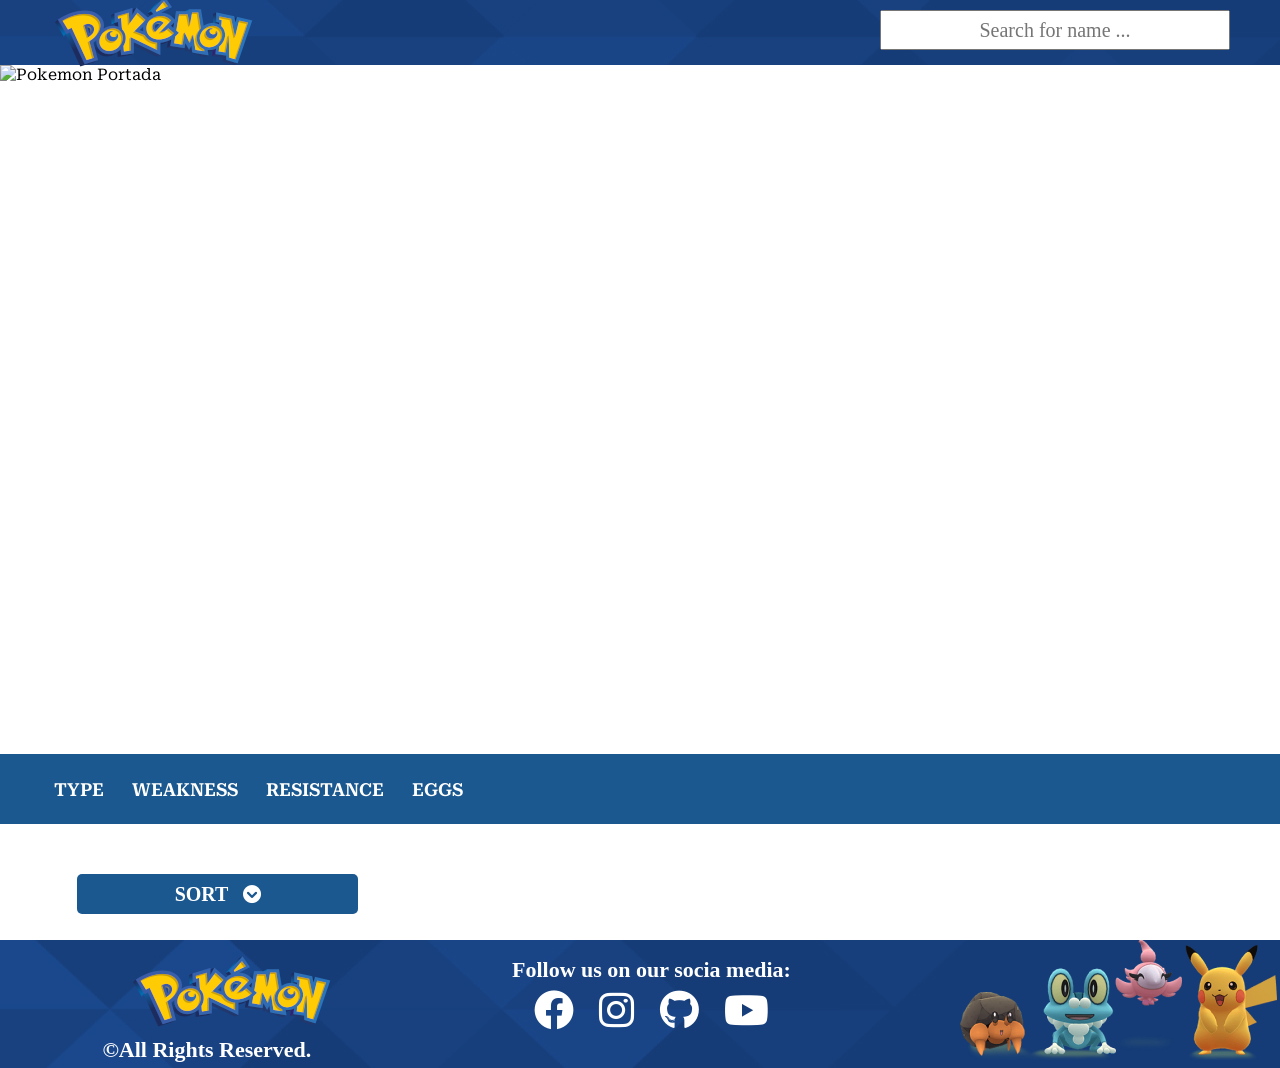
==== commit 6ce8e67e: "funciones de filtro" ====
--- a/src/index.html
+++ b/src/index.html
@@ -13,46 +13,42 @@
     <header class="header">
       <img class="header-img__background" src="imágenes/header.jpg">
       <img class="header-img__icono" src="imágenes/header-icono.png" alt="Pokemon">
-      <input class="header__input" id="inputName" type="text" placeholder="Buscar por nombre ...">
+      <input class="header__input" id="inputName" type="text" placeholder="Search for name ...">
     </header>
 
     <main class="main">
       <img class="main__img-front" src="imágenes/poke-portada1.jpg" alt="Pokemon Portada">
-      <!-- BUSQUEDA AVANZADA -->
-      <div class="main__searchAvanced">
-        <div class="OpcionesdeBusqueda hide">
-            <div class="OpcionesdeBusqueda__div">
-            <button class="OpcionesdeBusqueda__div__button" id="typeButton">Tipo</button>
-            <select class="OpcionesdeBusqueda__div__select" name="" id="typeOptions"></select>
-            </div>
-            <div class="OpcionesdeBusqueda__div">
-            <button class="OpcionesdeBusqueda__div__button" id="weaknessButton">Debilidad</button>
-            <select  class="OpcionesdeBusqueda__div__select" name="" id="weaknessOptions"></select>
-            </div>
-            <div class="OpcionesdeBusqueda__div">
-            <button class="OpcionesdeBusqueda__div__button" id="resistantButton">Resistencia</button>
-            <select class="OpcionesdeBusqueda__div__select" id="resistantOptions"></select>
-            </div>
-            <div class="OpcionesdeBusqueda__div">
-            <button class="OpcionesdeBusqueda__div__button" id="eggButton">Huevos</button>
-            <select class="OpcionesdeBusqueda__div__select" id="eggOptions"></select>
-            </div>
-        </div>
-        <div class="main__searchAvanced__Main" >
-          <p class="main__searchAvanced-Button" id="searchAvancedButton">Realizar búsqueda avanzada  <i class="fa-solid fa-circle-chevron-down"></i></p>
-          <p class="main__searchAvanced-Button-oculto" hidden="" id="ocultarbusqueda">Ocultar búsqueda avanzada    <i class="fa-solid fa-circle-chevron-up"></i></p>
-          <img class="main__img-search" src="imágenes/main-1.png" alt=""><!--Imagen de Busqueda avanzada-->
+
+      <!-- BUSQUEDA AVANZADA-->
+      <div class="containerFiltros">
+        <div class="menuFiltros_div">
+          <nav class="menuFiltros_nav">
+            <ul>
+              <li><a>TYPE</a>
+                <ul class="type" id="typeList_ul"></ul>
+              </li>
+              <li><a>WEAKNESS</a>
+                <ul class="weakness" id="weaknessList_ul"></ul>
+              </li>
+              <li><a>RESISTANCE</a>
+                <ul class="resistant" id="resistantList_ul"></ul>
+              </li>
+              <li><a>EGGS</a>
+                <ul class="egg" id="eggList_ul"></ul>
+              </li>
+            </ul>
+          </nav>
         </div>
       </div>
       <!-- ORDENAR POR -->
       <div class="main-div__Ordenar">
-        <button class="main-div__button-ordenar" id="ordenar">Ordenar  <i class="fa-solid fa-circle-chevron-down" id="iconsmall"></i></button>
+        <button class="main-div__button-ordenar" id="ordenar">SORT<i class="fa-solid fa-circle-chevron-down" id="iconsmall"></i></button>
         <div class="main-div__button-despliegue" id="desplegar" hidden="">
           <ul>
-            <li class="list-order" id="A-Z_sort">Ascendente A-Z</li>
-            <li class="list-order" id="Z-A_sort">Descendente Z-A</li>
-            <li class="list-order" id="menor-mayor">Menor a Mayor</li>
-            <li class="list-order" id="mayor_menor">Mayor a menor</li>
+            <li class="list-order" id="A-Z_sort">Ascendent A-Z</li>
+            <li class="list-order" id="Z-A_sort">Descendent Z-A</li>
+            <li class="list-order" id="menor-mayor">Ascendent by number</li>
+            <li class="list-order" id="mayor_menor">Descendent by number</li>
           </ul>
         </div>
       </div>
@@ -65,8 +61,8 @@
     <footer class="footer">
       <img class="footer__img-background" src="imágenes/footer.jpg">
       <img class="footer__img-Icono" src="imágenes/header-icono.png" alt="">
-      <p class="footer__p-CopyR">©Todos los derechos reservados.</p>
-      <p class="footer__p-Social">Síguenos en nuestras redes sociales:<br>
+      <p class="footer__p-CopyR">©All Rights Reserved.</p>
+      <p class="footer__p-Social">Follow us on our socia media:<br>
         <i class="fa-brands fa-facebook"></i>
         <i class="fa-brands fa-instagram"></i>
         <i class="fa-brands fa-github"></i>
@@ -80,38 +76,3 @@
     <script src="data/pokemon/pokemon.js" type="module"></script>
   </body>
 </html>
-
-<!-- <button class="options-div__button" id="type">Tipo</button>
-            <button class="options-div__button" id="debilidad">Debilidad</button>
-            <button class="options-div__button" id="resistencia">Resistencia</button>
-            <button class="options-div__button" id="egg">Huevo</button>
-            <button class="options-div__button" id="altura">Altura</button>
-            <button class="options-div__button" id="peso">Peso</button> -->
-
-
-            <!-- <ul class="main__searchAvanced__Options-ul">
-              <li class="main__searchAvanced__Options-ul-li"><button class="options-div__button" id="type">Tipo</button></li>
-                <ul class="optionList" id="listType">
-                  hola
-                </ul>
-              <li class="main__searchAvanced__Options-ul-li"><button class="options-div__button" id="debilidad">Debilidad</button></li>
-                <ul class="optionList" id="listDebilidad">
-                </ul>
-              <li class="main__searchAvanced__Options-ul-li"><button class="options-div__button" id="resistencia">Resistencia</button></li>
-                <ul class="optionList" id="listResistencia">
-                </ul>
-              <li class="main__searchAvanced__Options-ul-li"><button class="options-div__button" id="egg">Huevo</button></li>
-                <ul class="optionList" id="listEgg">
-                </ul>
-            </ul> -->
-            <!-- <button class="options-div__button" id="altura">Altura</button>
-            <button class="options-div__button" id="peso">Peso</button> -->
-
-
-
-             <!-- <div class="main__searchAvanced__OptionsMore" hidden="" id="optionMore">
-          <div id="listType"></div>
-          <div id="listDebilidad"></div>
-          <div id="listResistencia"></div>
-          <div id="listEgg"></div>
-        </div> -->
--- a/src/style.css
+++ b/src/style.css
@@ -3,6 +3,7 @@
     margin: 0;
     box-sizing: border-box;
     font-family: 'Roboto Serif', sans-serif;
+    text-decoration: none;
   }
 
   .header {
@@ -59,200 +60,237 @@
     height: 689px;
     object-fit: cover;
   }
-
-  /* MAIN: BUSQUEDA AVANZADA */
-.main__searchAvanced {
-  text-align: center;
+  /* BUSQUEDA AVANZADA **********************************2 */
+  .containerFiltros{
+    width: 100%;
+    height: 70px;
+    /* background: #023877; */
+    background-color: #1B588F;
+    padding: 0px 20px;
+  }
+  .menuFiltros_div{
+    max-width: 1200px;
+    margin: auto;
+    height: 100%;
+  }
+  nav{
+    height: 100%;
+  }
+   nav>ul{
+     height: 100%;
+     display: flex;
+   }
+  nav ul li{
+  height:100%;
+  list-style: none;
+  position: relative;
+  }
+  nav>ul>li>a{
+    height: 100%;
+    width: 100%;
+    display: flex;
+    align-items: center;
+    padding: 14px;
+    color:white;
+    /* font-size: 18px; */
+    transition: all 300ms ease;
+    font-style: normal;
+    font-weight: 600;
+    font-size: 18px;
+  }
+  nav>ul>li>a:hover{
+    transform: scale(1.1);
+    background: #0074C7;
+    box-shadow: 0px 0px 10px 0px rgba(0,0,0,0.5);
+    align-items: center;
+  }
+nav ul li ul{
+  width: 200px;
+  display: flex;
+  flex-direction: column;
+  background: #fff;
+  position: absolute;
+  top: 90px;
+  left: -5px;
+  padding: 14px 0px;
+  visibility: hidden;
+  opacity: 0;
+  box-shadow: 0px 0px 10px 0px rgba(0, 0, 0, 0.5);
+  z-index: 10;
+  transition: all 300ms ease;
+}
+nav ul li:hover ul{
+  visibility: visible;
+  opacity: 1;
+  top: 70px;
+}
+nav ul li ul:before{
+  content: '';
+  width: 0;
+  height:0;
+  border-left: 12px solid transparent;
+  border-right: 12px solid transparent;
+  border-bottom: 12px solid rgb(255, 255, 255);
+  position:absolute;
+  top:-12px;
+  left: 20px;
+}
+nav ul li ul li a{
+  display:block;
+  color: #0658f0;
+  padding: 6px;
+  padding-left: 14px;
+  margin-top: 10px;
+  font-size: 14px;
+  font-weight: 600;
+  text-transform: uppercase;
+  transition: all 300ms ease;
+}
+nav ul li ul li a:hover{
+  background: #0074C7;
+  color: #fff;
+  transform: scale(1.1);
+  padding-left: 30px;
+  font-size: 14px;
+  box-shadow: 0px 0px 10px 0px rgba(0, 0, 0, 0.5);
+}
+
+  /* MAIN: ORDENAR POR */
+.main-div__Ordenar {
+  width: 22%;
+  height: auto;
+  text-align: left;
+  align-self: flex-start;
+  margin-left: 6%;
+  margin-top: 50px;
+}
+
+.main-div__button-ordenar {
   width: 100%;
-  height: auto;
-  display: flex;
-  align-items: center;
-  flex-direction: column;
-}
-
-.OpcionesdeBusqueda {
-  width: 100%;
-  height: auto;
   background-color: #1B588F;
-  display: inline-flex;
-  justify-content: center;
-
-}
-
-.OpcionesdeBusqueda__div {
-  display: flex;
-  flex-direction: row;
-  align-items: center;
-  margin: 40px;
-  width: 25%;
-  height: 100%;
-}
-
-.OpcionesdeBusqueda__div__button {
-  width: auto;
-  height: auto;
-  background-color: #ffffff00;
-  border-radius: 12px;
+  height: 40px;
+  border-radius: 5px;
   border: none;
-  color: #FFFFFF;
-  font-size: 18px;
-  font-weight: 800;
-  margin: 2%;
-}
-
-.OpcionesdeBusqueda__div__select {
-  width: 65%;
-  height: 40px;
-  background-color: #ffffff;
-  border-radius: 12px;
-  text-align: center;
-  margin: 1px;
-  font-size: 16px;
-  font-weight: 600;
-  color: rgb(32, 32, 32);
-}
-
-
-.main__searchAvanced__Main {
-  display: flex;
-  justify-content: center;
-}
-
-.main__img-search {
-  width: 100%;
-  height: 92px;
-  position: absolute;
-  z-index: -1;
-  object-fit: cover;
-}
-
-.main__searchAvanced-Button {
   font-family: Roboto;
   font-style: normal;
-  font-weight: normal;
-  font-size: 28px;
-  line-height: 33px;
+  font-weight: 600;
+  font-size: 20px;
+  /* line-height: 33px; */
   color: #FFFFFF;
-  margin-top: 48px;
-  position: absolute;
-  z-index: 1;
   cursor: pointer;
 }
 
-.main__searchAvanced-Button-oculto {
-  font-family: Roboto;
-  font-style: normal;
-  font-weight: normal;
-  font-size: 28px;
-  line-height: 33px;
+.main-div__button-ordenar:hover {
+  background-color: #1F6E9A;
+}
+
+#iconsmall {
+  font-size: 18px;
+  margin-left: 5%;
+}
+
+.main-div__button-despliegue {
+  transition: max-height .5s ease-out;
+  max-height: 80%;
+  overflow: hidden;
+  margin-top: -2px;
+  background-color: #1B588F;
+}
+
+.list-order {
+  font-size: 16px;
+  font-weight: 500;
   color: #FFFFFF;
-  margin-top: 48px;
-  position: absolute;
+  padding: 10px;
+  list-style: none;
+}
+
+.list-order:hover {
   cursor: pointer;
-  z-index: 1;
-  
- 
-}
-.fa-solid{
-  
-  margin-top: auto;
-  margin-left: 2px;
-}
-
-  /* MAIN: ORDENAR POR */
-  .main-div__Ordenar {
-    width: 25%;
-    height: auto;
-    text-align: center;
-    align-self: flex-start;
-    margin-left: 2%;
-    margin-top: 130px;
-  }
-  .main-div__button-ordenar {
-    width: 100%;
-    background-color: #1B588F;
-    height: 40px;
-    border-radius: 5px;
-    border: none;
-    font-family: Roboto;
-    font-style: normal;
-    font-weight: normal;
-    font-size: 28px;
-    line-height: 33px;
-    color: #FFFFFF;
-  }
-  .main-div__button-despliegue {
-    transition: max-height .5s ease-out;
-    max-height: 80%;
-    overflow: hidden;
-    margin-top: 2px;
-  }
-  .list-order{
-    font-size: 17px;
-    font-weight: 700;
-    color: rgb(22, 20, 20);
-    padding: 1px;
-  }
-  .list-order:hover {
-    cursor: pointer;
-    background: rgba(0, 0, 0, 0.2);
-  }
+  background: rgba(0, 0, 0, 0.2);
+}
 
   /*MAIN: TARJETAS DE POKEMONES */
   .main__div-Characteres {
-    width: 100%;
+    width: 95%;
     display: flex;
     flex-wrap: wrap;
     justify-content: space-evenly;
     margin-bottom: 2%;
   }
-  .card{
+
+  .card {
     width: 290px;
-    height: 320px;
+    height: 330px;
     margin: 20px;
+    border-radius: 12px;
     display: flex;
     flex-direction: column;
     align-items: center;
     padding: 0;
     position: relative;
     z-index: 1;
-  }
+    cursor: pointer;
+  }
+
   .backCard {
     width: 290px;
-    height: 320px;
+    height: 330px;
     background: linear-gradient(180deg, #C8D5D8 0%, rgba(59, 79, 83, 0.35) 52.08%, #485D62 100%);
     border-radius: 12px;
-    margin: 20px;
+    margin: 0;
     display: flex;
     flex-direction: column;
     align-items: center;
     padding: 0;
     position: relative;
   }
+
+  .backCard {
+    display: none;
+  }
+
   .frontCard {
     width: 290px;
-    height: 320px;
+    height: 330px;
     background: linear-gradient(180deg, #C8D5D8 0%, rgba(59, 79, 83, 0.35) 52.08%, #485D62 100%);
     border-radius: 12px;
-    margin: 20px;
+    margin: 0;
     display: flex;
     flex-direction: column;
     align-items: center;
     padding: 0;
     position: relative;
   }
-  .backCard {
-    display: none;
-  }
+
+  .card:hover {
+    box-shadow: inset 0 -4em 4em rgba(114, 4, 129, 0.356),
+      0 0 0 2px rgba(212, 7, 212, 0.514),
+      0.5em 0.5em 2em rgba(0, 0, 0, 0.424);
+  }
+
   .card-div__Img {
-    width: 250px;
-    height: 250px;
+    width: 100%;
+    height: 70%;
     text-align: center;
   }
+
   .card__Img {
-    width: 230px;
-    height: 230px;
-  }
+    width: 70%;
+    height: 100%;
+  }
+
+  .card__Img:hover {
+    width: 72%;
+    height: 102%;
+  }
+
+  .cardInfo {
+    width: 100%;
+    height: 10%;
+    position: relative;
+  }
+
   .cardInfo__Number {
     text-align: center;
     font-family: Roboto;
@@ -263,9 +301,14 @@
     color: #FFFFFF;
   }
 
+  .card__boton {
+    width: 100%;
+    height: 20%;
+  }
+
   .cardInfo__Boton {
-    width: 290px;
-    height: 53px;
+    width: 100%;
+    height: 20%;
     background: linear-gradient(90deg, #B647B8 0%, #7D6ED1 38.54%, #1F6E9A 100%);
     border-radius: 30px;
     border-radius: 0 0 12px 12px;
@@ -274,11 +317,69 @@
     font-family: Roboto;
     font-style: normal;
     font-weight: 800;
-    font-size: 30px;
+    font-size: 20px;
     line-height: 40px;
     color: #FFFFFF;
-  }
-
+    position: absolute;
+    margin-bottom: 0;
+  }
+
+  .cardInfo__back {
+    width: 100%;
+    height: 80%;
+    color: #000000;
+    font-weight: 600;
+    text-align: center;
+    display: flexbox;
+    justify-content: center;
+  }
+
+  /* estilo del back */
+  .etiquetadelBack {
+    height: 10px;
+    background: linear-gradient(90deg, #B647B8 0%, #7D6ED1 38.54%, #1F6E9A 100%);
+    display: inline-flex;
+    margin-top: 4px;
+    padding: 3px;
+    margin-bottom: 4px;
+    margin-left: 5px;
+    height: auto;
+    font-weight: 600;
+    color: #FFFFFF;
+    border-radius: 4px;
+  }
+
+  .cardInfo__back__generation {
+    background-color: #ABA3D8;
+    padding: 5px;
+    border-radius: 12px 12px 0 0;
+  }
+
+  .estiloparraf {
+    margin-top: 3px;
+    text-align: left;
+    margin-left: 10px;
+  }
+
+  .tabla {
+    width: 100%;
+  }
+
+  .tabla tr td {
+    border: 1px solid #86056686;
+  }
+
+  .tabla2 {
+    width: 100%;
+  }
+
+  .tabla2 tr td {
+    border: 1px solid #86056686;
+  }
+
+  .caracter {
+    background-color: #1B588F;
+  }
   /* ESTILO DEL FOOTER */
 .footer {
   width: 100%;
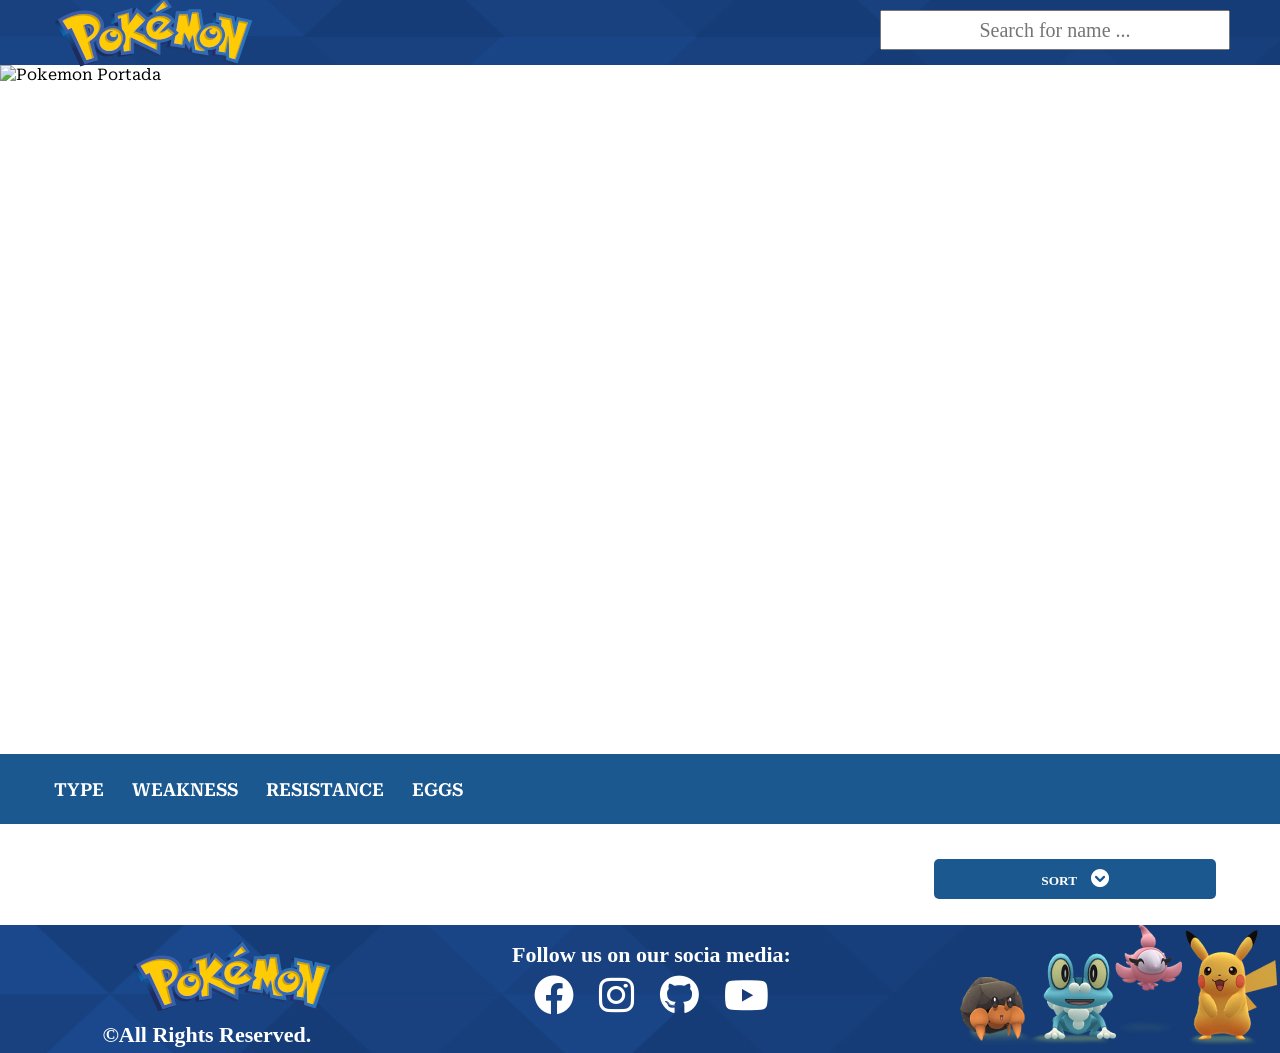
==== commit b54f5e11: "function stats htm,js" ====
--- a/src/index.html
+++ b/src/index.html
@@ -52,6 +52,11 @@
           </ul>
         </div>
       </div>
+        <!-- VISTA DE INFORMACIÓN ESTADÍSTICA -->
+      <div id="div_statsInformation">
+
+      </div>
+
         <!-- VISTA DE LOS POKEMONES -->
       <div class="main__div-Characteres" id="main__div-Characteres">
         <!-- AQUI DEBE ESTAR EL DIV DEL MAIN.JS -->
--- a/src/style.css
+++ b/src/style.css
@@ -157,16 +157,16 @@
 
   /* MAIN: ORDENAR POR */
 .main-div__Ordenar {
+  width: 100%;
+  height: auto;
+  margin-top: 35px;
+  display: flex;
+  flex-direction: column;
+  align-items: flex-end;
+}
+
+.main-div__button-ordenar {
   width: 22%;
-  height: auto;
-  text-align: left;
-  align-self: flex-start;
-  margin-left: 6%;
-  margin-top: 50px;
-}
-
-.main-div__button-ordenar {
-  width: 100%;
   background-color: #1B588F;
   height: 40px;
   border-radius: 5px;
@@ -174,10 +174,9 @@
   font-family: Roboto;
   font-style: normal;
   font-weight: 600;
-  font-size: 20px;
-  /* line-height: 33px; */
   color: #FFFFFF;
   cursor: pointer;
+  margin-right: 5%;
 }
 
 .main-div__button-ordenar:hover {
@@ -191,10 +190,11 @@
 
 .main-div__button-despliegue {
   transition: max-height .5s ease-out;
-  max-height: 80%;
+  width: 22%;
   overflow: hidden;
   margin-top: -2px;
   background-color: #1B588F;
+  margin-right: 5%;
 }
 
 .list-order {
@@ -209,7 +209,6 @@
   cursor: pointer;
   background: rgba(0, 0, 0, 0.2);
 }
-
   /*MAIN: TARJETAS DE POKEMONES */
   .main__div-Characteres {
     width: 95%;
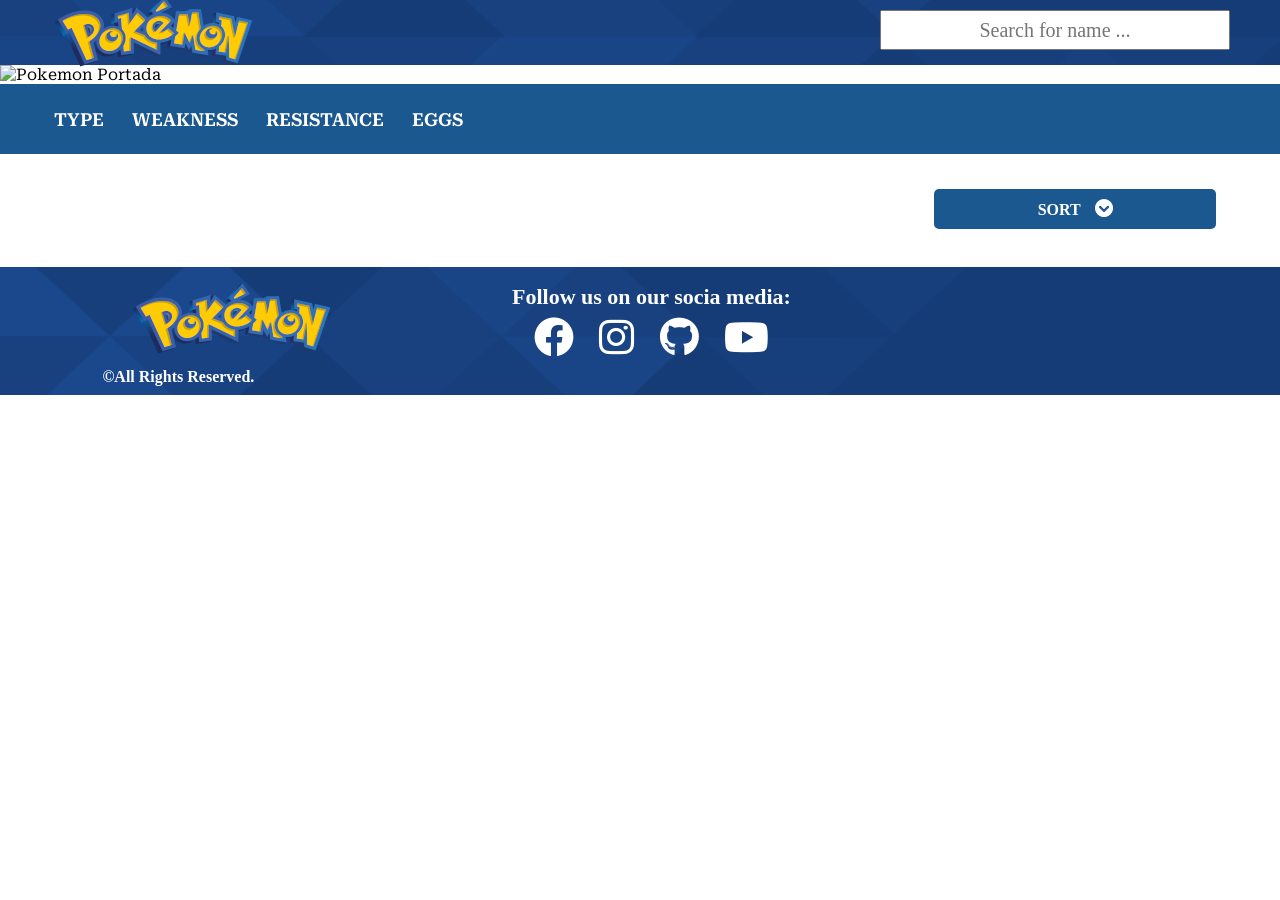
==== commit 7fc1a4e7: "Test" ====
--- a/src/index.html
+++ b/src/index.html
@@ -19,6 +19,34 @@
     <main class="main">
       <img class="main__img-front" src="imágenes/poke-portada1.jpg" alt="Pokemon Portada">
 
+      <!-- BUSQUEDA AVANZADA - FILTROS-->
+      <!-- <div class="containerFiltros">
+        <div class="menuFiltros_div">
+          <input type="checkbox" id="check__menu">
+          <label id="label__check" for="check__menu">
+            <i class="fa-solid fa-bars icon__menu"></i>
+          </label>
+          <nav class="menuFiltros_nav">
+            <ul>
+              <li><a>TYPE</a>
+                <ul class="type" id="typeList_ul"></ul>
+              </li>
+              <li><a>WEAKNESS</a>
+                <ul class="weakness" id="weaknessList_ul"></ul>
+              </li>
+              <li><a>RESISTANCE</a>
+                <ul class="resistant" id="resistantList_ul"></ul>
+              </li>
+              <li><a>EGGS</a>
+                <ul class="egg" id="eggList_ul"></ul>
+              </li>
+            </ul>
+          </nav>
+        </div>
+      </div>
+      
+      
+       -->
       <!-- BUSQUEDA AVANZADA-->
       <div class="containerFiltros">
         <div class="menuFiltros_div">
@@ -43,6 +71,7 @@
       <!-- ORDENAR POR -->
       <div class="main-div__Ordenar">
         <button class="main-div__button-ordenar" id="ordenar">SORT<i class="fa-solid fa-circle-chevron-down" id="iconsmall"></i></button>
+        <button class="main-div__button-ordenar" id="ordenar1" hidden="">SORT<i class="fa-solid fa-circle-chevron-up" id="iconsmall1"></i></button>
         <div class="main-div__button-despliegue" id="desplegar" hidden="">
           <ul>
             <li class="list-order" id="A-Z_sort">Ascendent A-Z</li>
@@ -53,8 +82,8 @@
         </div>
       </div>
         <!-- VISTA DE INFORMACIÓN ESTADÍSTICA -->
-      <div id="div_statsInformation">
-
+      <div class="main__div__stats" id="div_statsInformation">
+        
       </div>
 
         <!-- VISTA DE LOS POKEMONES -->
@@ -74,7 +103,7 @@
         <i class="fa-brands fa-youtube"></i>
       </p>
       <div>
-        <img clas="footer__img-Characteres" src="imágenes/footer-personajes.png" alt="characteres">
+        <!-- <img clas="footer__img-Characteres" src="imágenes/footer-personajes.png" alt="characteres"> -->
       </div>
     </footer>
     <script src="main.js" type="module"></script>
--- a/src/style.css
+++ b/src/style.css
@@ -4,6 +4,7 @@
     box-sizing: border-box;
     font-family: 'Roboto Serif', sans-serif;
     text-decoration: none;
+    font-size: 16px;
   }
 
   .header {
@@ -57,8 +58,8 @@
   .main__img-front {
     margin-top: 65px;
     width: 100%;
-    height: 689px;
-    object-fit: cover;
+    height: 70%;
+    object-fit: contain;
   }
   /* BUSQUEDA AVANZADA **********************************2 */
   .containerFiltros{
@@ -92,7 +93,6 @@
     align-items: center;
     padding: 14px;
     color:white;
-    /* font-size: 18px; */
     transition: all 300ms ease;
     font-style: normal;
     font-weight: 600;
@@ -209,7 +209,38 @@
   cursor: pointer;
   background: rgba(0, 0, 0, 0.2);
 }
-  /*MAIN: TARJETAS DE POKEMONES */
+
+/* MAIN: ESTADISTICAS */
+.main__div__stats{
+  width: 100%;
+  height: auto;
+  margin-top: 1%;
+}
+.main__div__stats-p{
+  margin-left: 2.5%;
+}
+.titleFilter{
+  width: 30%;
+  height: 50px;
+  border-radius: 0 30px 30px 0;
+  display: flex;
+  align-items: center;
+  justify-content: center;
+  background: linear-gradient(90deg, #952d97 0%, #3d2d96 38.54%, #09547c 100%);
+}
+.titleFilter__p{
+  color: #fff;
+  font-weight: 700;
+  font-size: 24px;
+}
+.infoDetailed{
+  text-align: right;
+  margin-right: 5%;
+  font-weight: 600;
+  color: #707070;
+}
+
+/*MAIN: TARJETAS DE POKEMONES */
   .main__div-Characteres {
     width: 95%;
     display: flex;
@@ -295,7 +326,6 @@
     font-family: Roboto;
     font-style: normal;
     font-weight: 500;
-    font-size: 20px;
     line-height: 32px;
     color: #FFFFFF;
   }
@@ -316,7 +346,7 @@
     font-family: Roboto;
     font-style: normal;
     font-weight: 800;
-    font-size: 20px;
+    font-size: 21px;
     line-height: 40px;
     color: #FFFFFF;
     position: absolute;
@@ -384,8 +414,11 @@
   width: 100%;
   height: 128px;
   text-align: center;
-  display: inline-flex;
+  display: flex;
+  flex-direction: row;
   vertical-align: bottom;
+  position: static;
+  bottom: 0;
 }
 .footer__img-background {
   width: 100%;
@@ -403,7 +436,6 @@
   font-family: Roboto;
   font-style: normal;
   font-weight: 600;
-  font-size: 22px;
   line-height: 20px;
   color: #FFFFFF;
   position: absolute;
@@ -433,11 +465,83 @@
 }
 
 /* MEDIA QUERIES */
-@media screen and (min-width: 780px) and (max-width:1024px) {
-  /* ejecuta tal cosa */
-}
-
-@media screen and (min-width: 360px) and (max-width:780px) {
+
+@media screen and (min-width: 767px) and (max-width:900){
+  .main-div__button-ordenar {
+    width: 50%;}
+  .main-div__button-despliegue {
+      width: 50%;}
+  
+}
+
+
+
+/* ELEMENTOS RESPONSIVOS*/
+/* .icon__menu{
+  font-size: 26px;
+  color: white;
+  cursor: pointer;
+  width: 26px;
+  height: 100%;
+  display: none;
+  align-items: center;
+}
+#label__check{
+  width: 26px;
+  height: 100%;
+  display: none;
+}
+#check__menu{
+  display: none;
+}
+@media screen and (max-width: 720px){
+  nav > ul{
+    flex-direction: column;
+    background-color: #023877;
+    position: unset;
+    left:0;
+    margin-top: 0;
+    width: 100%;
+    height: 0px;
+    transition: all 300ms ease;
+    
+    opacity: 0;
+    visibility: hidden;
+  }
+
+   nav > ul > li > a:hover{
+    transform: scale(1);
+   }
+   nav ul li ul{
+    left: 90px;
+   }
+   nav>ul>li:hover ul {
+     top: 50px;
+   }
+   nav>ul>li:first-child a{
+    background-position: 20px;
+   }
+  #label__check{
+    display: block;
+    margin-top: 20px;
+  }
+  #label__menu {
+    display: flex;
+  }
+  #check__menu:checked~nav>ul {
+    height: 300px;
+    visibility: visible;
+    opacity: 1;
+  }
+  .icon__menu{
+    display: flex;
+  }
+
+} */
+
+
+
+/* @media screen and (min-width: 360px) and (max-width:780px) {
   .main__img-front {
     margin-top: 65px;
     width: 100%;
@@ -446,9 +550,9 @@
   .footer__img-Characteres {
     display: none;
   }
-}
-
-@media screen and (max-width:360px) {
+} */
+
+/* @media screen and (max-width:360px) {
   .header {
     width: 360px;
     height: 180px;
@@ -490,4 +594,4 @@
     align-items: center;
     flex-direction: column;
   }
-}
+} */
